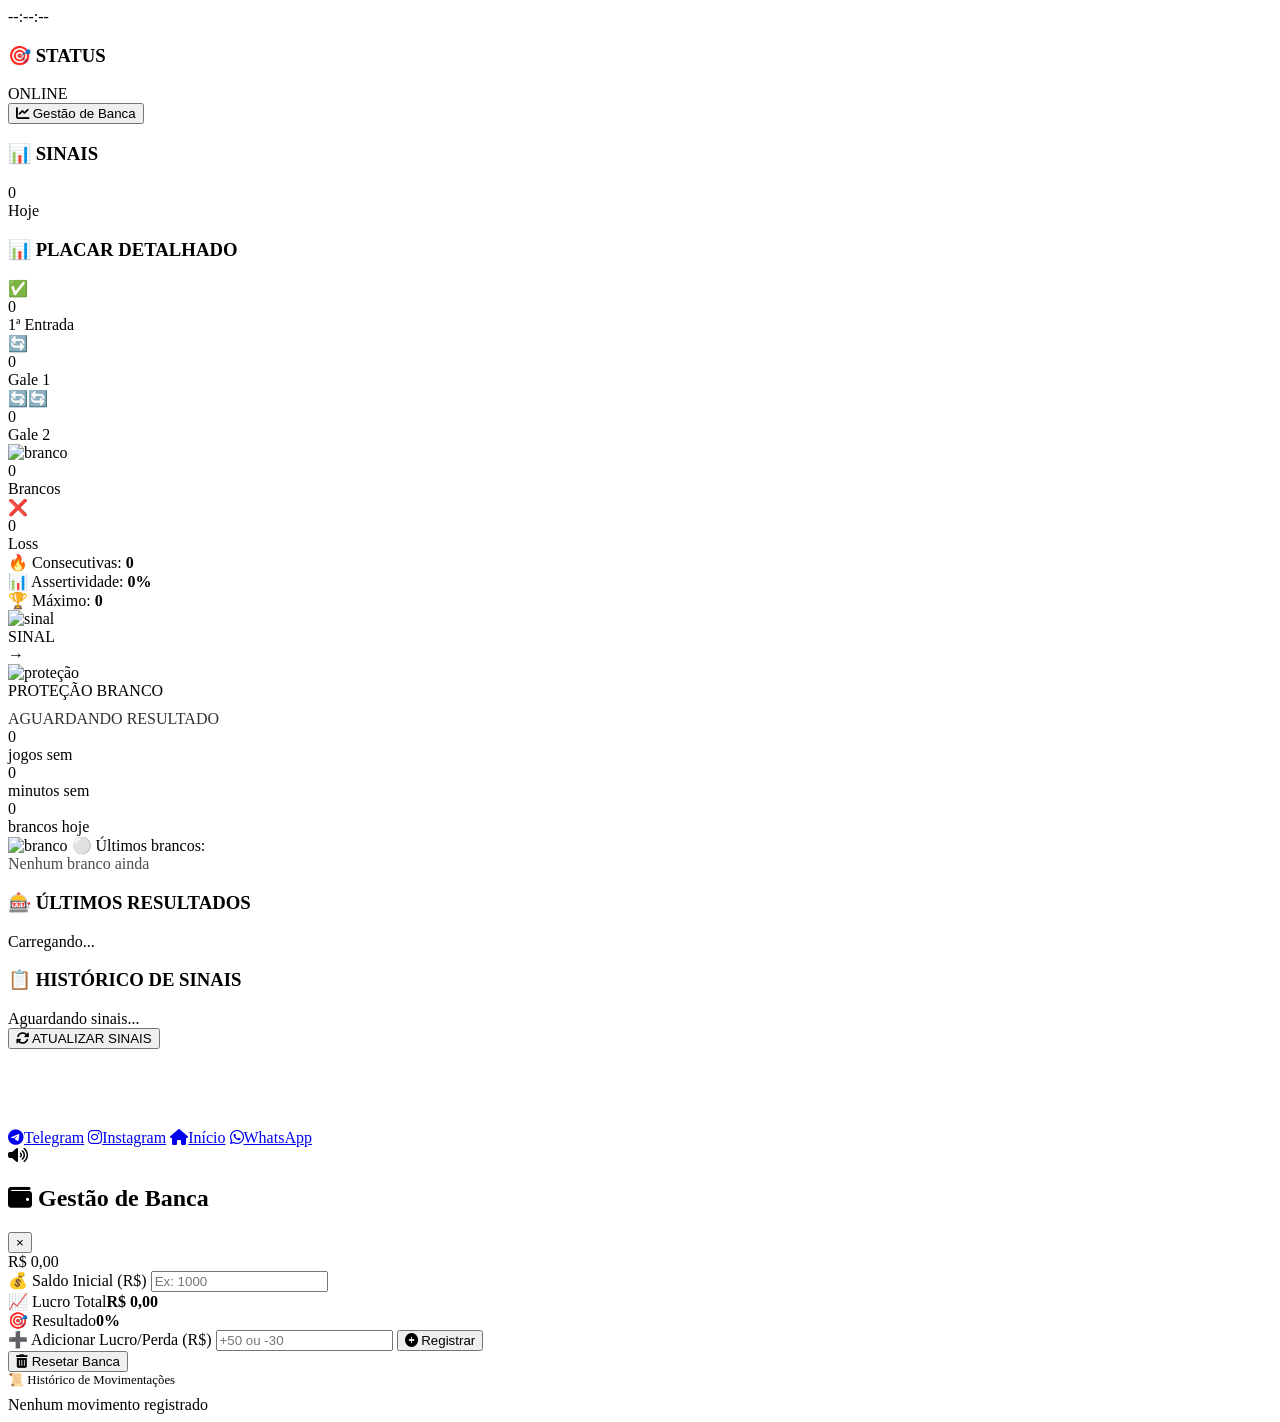
==== ia-hacker/index.html @ 33bff655 "Create   index.html" ====
<!DOCTYPE html>
<html lang="pt-BR">
<head>
    <meta charset="UTF-8">
    <meta name="viewport" content="width=device-width, initial-scale=1.0, user-scalable=no">
    <title>IA Hacker · TEMPO REAL · SINAL AVANÇADO</title>
    
    <!-- CSS -->
    <link rel="stylesheet" href="style.css">
    
    <!-- Font Awesome -->
    <link rel="stylesheet" href="https://cdnjs.cloudflare.com/ajax/libs/font-awesome/6.7.2/css/all.min.css">
</head>
<body>
    <div id="hacker-bg"></div>
    <div class="overlay"></div>
    
    <div class="hora-fixa"><span id="horaAtual">--:--:--</span></div>

    <div class="container">
        <div class="grid">
            <div class="card">
                <h3>🎯 STATUS</h3>
                <div class="card-value" id="statusRobo">ONLINE</div>
                <div><button class="status-btn" id="btnAbrirBanca"><i class="fas fa-chart-line"></i> Gestão de Banca</button></div>
            </div>
            <div class="card"><h3>📊 SINAIS</h3><div class="card-value" id="sinaisHoje">0</div><div>Hoje</div></div>
        </div>

        <div class="card">
            <h3>📊 PLACAR DETALHADO</h3>
            <div class="placar-grid">
                <div class="placar-item win-primeira"><div class="placar-emoji">✅</div><div class="placar-valor" id="placarWinPrimeira">0</div><div class="placar-label">1ª Entrada</div></div>
                <div class="placar-item win-gale1"><div class="placar-emoji">🔄</div><div class="placar-valor" id="placarWinGale1">0</div><div class="placar-label">Gale 1</div></div>
                <div class="placar-item win-gale2"><div class="placar-emoji">🔄🔄</div><div class="placar-valor" id="placarWinGale2">0</div><div class="placar-label">Gale 2</div></div>
                <div class="placar-item win-branco"><div class="placar-emoji"><img src="https://encrypted-tbn0.gstatic.com/images?q=tbn:ANd9GcRN6mRp1s5optIzPnjo7I4GwTEZnguJlAUzEWHEwJi0TUTUEAiBMEiVe7E&s=10" alt="branco"></div><div class="placar-valor" id="placarWinBranco">0</div><div class="placar-label">Brancos</div></div>
                <div class="placar-item loss"><div class="placar-emoji">❌</div><div class="placar-valor" id="placarLoss">0</div><div class="placar-label">Loss</div></div>
            </div>
            <div class="placar-stats">
                <div class="stat-item"><span>🔥 Consecutivas:</span> <strong id="placarConsecutivas">0</strong></div>
                <div class="stat-item"><span>📊 Assertividade:</span> <strong id="placarAssertividade">0%</strong></div>
                <div class="stat-item"><span>🏆 Máximo:</span> <strong id="placarMaximo">0</strong></div>
            </div>
        </div>

        <div class="sinal-container" id="sinalContainer">
            <div class="sinal-principal">
                <div class="logo-sinal-box">
                    <img class="logo-sinal-imagem" id="sinalLogo" src="" alt="sinal">
                    <div class="logo-sinal-label" id="sinalLabel">SINAL</div>
                </div>
                <div class="seta-direcao">→</div>
                <div class="logo-protecao-box">
                    <img class="logo-protecao-imagem" src="https://encrypted-tbn0.gstatic.com/images?q=tbn:ANd9GcRN6mRp1s5optIzPnjo7I4GwTEZnguJlAUzEWHEwJi0TUTUEAiBMEiVe7E&s=10" alt="proteção">
                    <div class="logo-protecao-label">PROTEÇÃO BRANCO</div>
                </div>
            </div>
            <div class="gale-status" id="galeStatus" style="display: none;"></div>
            <div id="sinalResultado" style="display: none;"><div class="sinal-resultado" id="resultadoTexto">---</div></div>
            <div style="margin-top: 10px; opacity: 0.8;" id="sinalStatusDisplay">AGUARDANDO RESULTADO</div>
        </div>

        <div class="contador-branco-container">
            <div class="contador-branco-principal">
                <div class="contador-item"><div class="contador-valor" id="contadorBrancoCasas">0</div><div class="contador-label">jogos sem</div></div>
                <div class="contador-item"><div class="contador-valor" id="contadorBrancoMinutos">0</div><div class="contador-label">minutos sem</div></div>
                <div class="contador-item"><div class="contador-valor" id="totalBrancosHoje">0</div><div class="contador-label">brancos hoje</div></div>
            </div>
            <div class="historico-branco">
                <div class="historico-branco-titulo"><img src="https://encrypted-tbn0.gstatic.com/images?q=tbn:ANd9GcRN6mRp1s5optIzPnjo7I4GwTEZnguJlAUzEWHEwJi0TUTUEAiBMEiVe7E&s=10" alt="branco"> ⚪️ Últimos brancos:</div>
                <div class="historico-branco-grid" id="historicoBrancos"><span style="opacity:0.7;">Nenhum branco ainda</span></div>
            </div>
        </div>

        <div class="card">
            <h3>🎰 ÚLTIMOS RESULTADOS</h3>
            <div id="resultados-grade" class="resultados-grade"><div class="loading">Carregando...</div></div>
        </div>

        <div class="card">
            <h3>📋 HISTÓRICO DE SINAIS</h3>
            <div id="historicoSinais" class="historico-sinais-container"><div class="loading">Aguardando sinais...</div></div>
        </div>

        <button class="btn" id="btnAtualizar"><i class="fas fa-sync-alt"></i> ATUALIZAR SINAIS</button>
        <div style="height: 80px;"></div>
    </div>

    <div class="navigation">
        <a href="https://t.me/Gusttavorellson" target="_blank" class="nav-button telegram"><i class="fab fa-telegram-plane"></i><span>Telegram</span></a>
        <a href="https://www.instagram.com/gusttas7ro" target="_blank" class="nav-button instagram"><i class="fab fa-instagram"></i><span>Instagram</span></a>
        <a href="#" class="nav-button home"><i class="fas fa-home"></i><span>Início</span></a>
        <a href="https://wa.me/5562998136026" target="_blank" class="nav-button whatsapp"><i class="fab fa-whatsapp"></i><span>WhatsApp</span></a>
    </div>

    <div class="sound-control" id="soundControl"><i class="fas fa-volume-up" id="soundIcon"></i></div>

    <div id="modalBanca" class="modal-banca">
        <div class="modal-content">
            <div class="modal-header">
                <h2><i class="fas fa-wallet"></i> Gestão de Banca</h2>
                <button class="modal-close" id="fecharModal">&times;</button>
            </div>
            <div class="banca-valor" id="bancaAtualDisplay">R$ 0,00</div>
            <div class="banca-input-group">
                <label>💰 Saldo Inicial (R$)</label>
                <input type="number" id="bancaInicial" placeholder="Ex: 1000" step="0.01">
            </div>
            <div class="banca-stats">
                <div class="banca-card-small"><span>📈 Lucro Total</span><strong id="lucroTotal">R$ 0,00</strong></div>
                <div class="banca-card-small"><span>🎯 Resultado</span><strong id="resultadoTotal">0%</strong></div>
            </div>
            <div class="banca-input-group">
                <label>➕ Adicionar Lucro/Perda (R$)</label>
                <input type="number" id="valorMovimento" placeholder="+50 ou -30" step="0.01">
                <button class="btn-banca" id="btnAdicionarMovimento"><i class="fas fa-plus-circle"></i> Registrar</button>
            </div>
            <div class="banca-input-group">
                <button class="btn-banca btn-banca-danger" id="btnResetarBanca"><i class="fas fa-trash-alt"></i> Resetar Banca</button>
            </div>
            <div class="historico-lucro">
                <div style="font-size:0.8em; margin-bottom:8px;">📜 Histórico de Movimentações</div>
                <div id="historicoMovimentos">Nenhum movimento registrado</div>
            </div>
        </div>
    </div>

    <!-- JavaScript -->
    <script src="script.js"></script>
</body>
</html>
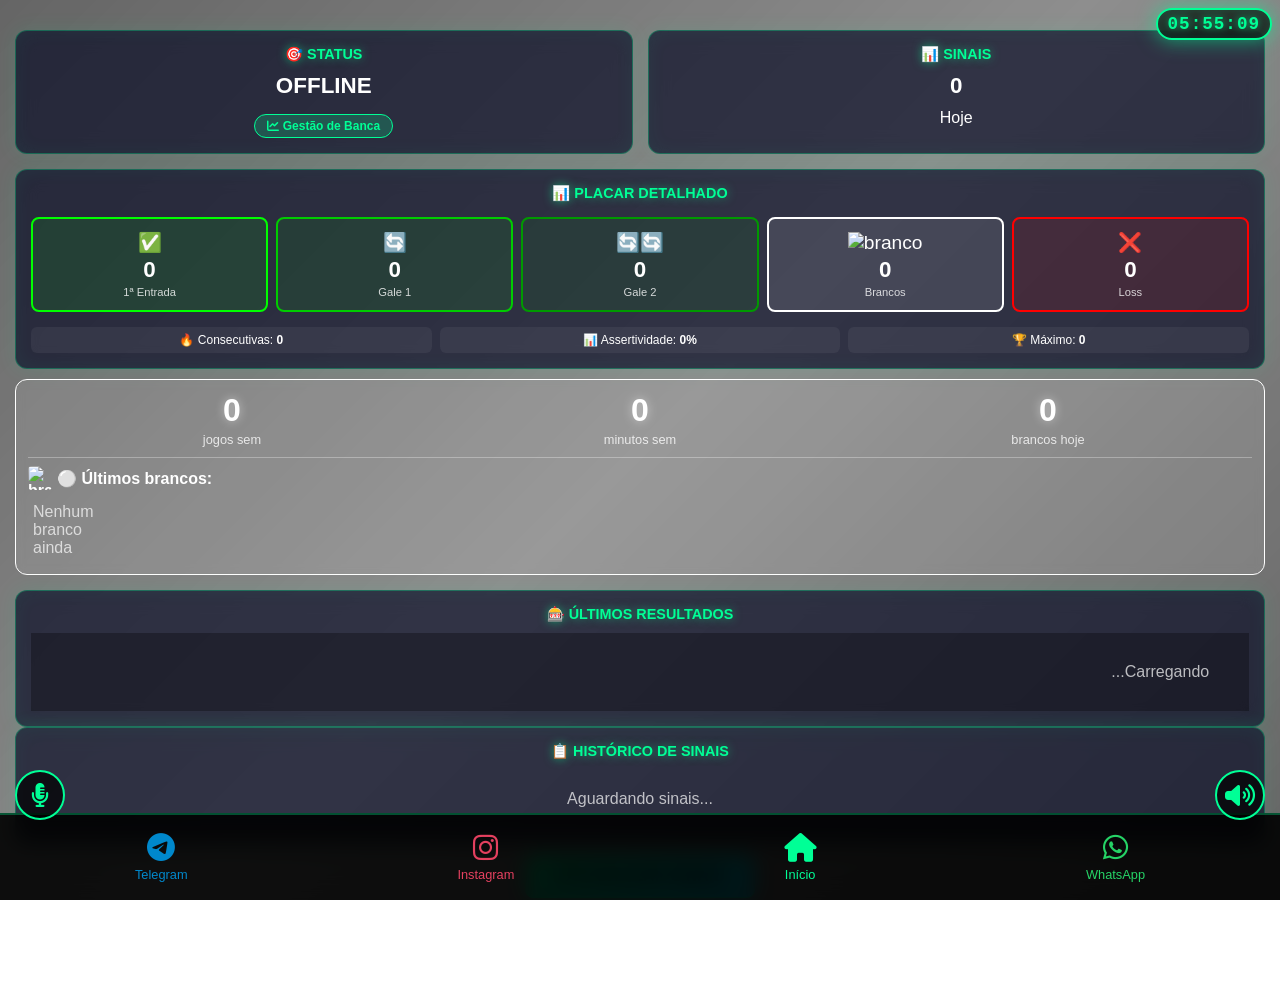
==== commit 6a47546c: "Update image source for win-branco item" ====
--- a/ia-hacker/index.html
+++ b/ia-hacker/index.html
@@ -33,7 +33,7 @@
                 <div class="placar-item win-primeira"><div class="placar-emoji">✅</div><div class="placar-valor" id="placarWinPrimeira">0</div><div class="placar-label">1ª Entrada</div></div>
                 <div class="placar-item win-gale1"><div class="placar-emoji">🔄</div><div class="placar-valor" id="placarWinGale1">0</div><div class="placar-label">Gale 1</div></div>
                 <div class="placar-item win-gale2"><div class="placar-emoji">🔄🔄</div><div class="placar-valor" id="placarWinGale2">0</div><div class="placar-label">Gale 2</div></div>
-                <div class="placar-item win-branco"><div class="placar-emoji"><img src="https://encrypted-tbn0.gstatic.com/images?q=tbn:ANd9GcRN6mRp1s5optIzPnjo7I4GwTEZnguJlAUzEWHEwJi0TUTUEAiBMEiVe7E&s=10" alt="branco"></div><div class="placar-valor" id="placarWinBranco">0</div><div class="placar-label">Brancos</div></div>
+                <div class="placar-item win-branco"><div class="placar-emoji"><img src="https://jonbet.bet.br/images/roulette/green-0.svg" alt="branco"></div><div class="placar-valor" id="placarWinBranco">0</div><div class="placar-label">Brancos</div></div>
                 <div class="placar-item loss"><div class="placar-emoji">❌</div><div class="placar-valor" id="placarLoss">0</div><div class="placar-label">Loss</div></div>
             </div>
             <div class="placar-stats">
--- a/ia-hacker/style.css
+++ b/ia-hacker/style.css
@@ -0,0 +1,668 @@
+* {
+    margin: 0;
+    padding: 0;
+    box-sizing: border-box;
+}
+
+body {
+    font-family: 'Segoe UI', Arial, sans-serif;
+    color: white;
+    min-height: 100vh;
+    padding: 0;
+    position: relative;
+}
+
+#hacker-bg {
+    position: fixed;
+    top: 0;
+    left: 0;
+    width: 100vw;
+    height: 100vh;
+    z-index: -2;
+    pointer-events: none;
+    background-image: url('https://media.istockphoto.com/id/178786888/pt/foto/nova-unidade-monet%C3%A1ria-brasileira.jpg?s=612x612&w=0&k=20&c=qmkWAlPvs76jXYzCjbH-syVuvdex8W2YyfTCxw7WeUg=');
+    background-size: cover;
+    background-position: center;
+    background-repeat: no-repeat;
+    background-attachment: fixed;
+    overflow: hidden;
+}
+
+#hacker-bg::before {
+    content: '';
+    position: absolute;
+    top: 0;
+    left: 0;
+    width: 100%;
+    height: 100%;
+    background: linear-gradient(135deg, rgba(0, 0, 0, 0.5) 0%, rgba(0, 0, 0, 0.3) 50%, rgba(0, 0, 0, 0.5) 100%);
+    pointer-events: none;
+}
+
+.overlay {
+    position: fixed;
+    top: 0;
+    left: 0;
+    width: 100vw;
+    height: 100vh;
+    background: rgba(0, 0, 0, 0.2);
+    z-index: -1;
+    backdrop-filter: blur(0.5px);
+}
+
+.container {
+    max-width: 100%;
+    margin: 0;
+    padding: 15px;
+    position: relative;
+    z-index: 1;
+    background: transparent;
+}
+
+.hora-fixa {
+    position: fixed;
+    top: 8px;
+    right: 8px;
+    background: rgba(0, 0, 0, 0.7);
+    backdrop-filter: blur(10px);
+    padding: 4px 10px;
+    border-radius: 30px;
+    border: 2px solid #00ff96;
+    color: #00ff96;
+    font-weight: 800;
+    font-size: 1.1em;
+    z-index: 100;
+    box-shadow: 0 0 20px rgba(0, 255, 150, 0.6), inset 0 0 10px rgba(0, 255, 150, 0.2);
+    font-family: 'Courier New', monospace;
+    letter-spacing: 1px;
+    display: inline-block;
+    text-shadow: 0 0 10px rgba(0, 255, 150, 0.8);
+}
+
+.grid {
+    display: grid;
+    grid-template-columns: repeat(2, 1fr);
+    gap: 15px;
+    margin: 15px 0;
+}
+
+.card {
+    background: rgba(10, 14, 39, 0.7);
+    backdrop-filter: blur(10px);
+    border-radius: 12px;
+    padding: 15px;
+    text-align: center;
+    border: 1px solid rgba(0, 255, 150, 0.3);
+    box-shadow: 0 0 20px rgba(0, 255, 150, 0.1), inset 0 0 20px rgba(0, 255, 150, 0.05);
+}
+
+.card h3 {
+    color: #00ff96;
+    margin-bottom: 10px;
+    font-size: 0.9em;
+    text-shadow: 0 0 10px rgba(0, 255, 150, 0.5);
+}
+
+.card-value {
+    font-size: 1.4em;
+    font-weight: bold;
+    margin: 10px 0;
+}
+
+.status-btn {
+    background: rgba(0, 255, 150, 0.2);
+    border: 1px solid #00ff96;
+    border-radius: 20px;
+    padding: 4px 12px;
+    font-size: 0.75em;
+    font-weight: bold;
+    color: #00ff96;
+    cursor: pointer;
+    transition: all 0.2s;
+    margin-top: 5px;
+    display: inline-block;
+}
+
+.status-btn:hover {
+    background: rgba(0, 255, 150, 0.5);
+    transform: scale(1.02);
+}
+
+.placar-grid {
+    display: grid;
+    grid-template-columns: repeat(5, 1fr);
+    gap: 8px;
+    margin: 15px 0;
+}
+
+.placar-item {
+    text-align: center;
+    padding: 12px 5px;
+    border-radius: 8px;
+    background: rgba(255,255,255,0.05);
+}
+
+.placar-item.win-primeira { border: 2px solid #00ff00; background: rgba(0, 255, 0, 0.1); }
+.placar-item.win-gale1 { border: 2px solid #00cc00; background: rgba(0, 204, 0, 0.1); }
+.placar-item.win-gale2 { border: 2px solid #009900; background: rgba(0, 153, 0, 0.1); }
+.placar-item.win-branco { border: 2px solid #ffffff; background: rgba(255, 255, 255, 0.1); }
+.placar-item.loss { border: 2px solid #ff0000; background: rgba(255, 0, 0, 0.1); }
+
+.placar-emoji { font-size: 1.2em; margin-bottom: 3px; }
+.placar-emoji img { width: 24px; height: 24px; object-fit: contain; vertical-align: middle; }
+.placar-valor { font-size: 1.4em; font-weight: bold; margin: 3px 0; }
+.placar-label { font-size: 0.7em; opacity: 0.8; }
+
+.placar-stats {
+    display: grid;
+    grid-template-columns: repeat(3, 1fr);
+    gap: 8px;
+    margin-top: 10px;
+}
+
+.stat-item {
+    text-align: center;
+    padding: 6px;
+    background: rgba(255,255,255,0.05);
+    border-radius: 6px;
+    font-size: 0.75em;
+}
+
+.sinal-container {
+    background: rgba(0, 0, 0, 0.75);
+    backdrop-filter: blur(10px);
+    border: 2px solid #00ff96;
+    border-radius: 20px;
+    padding: 25px 20px;
+    margin: 15px 0;
+    text-align: center;
+    display: none;
+    animation: sinalPulse 2s infinite;
+    box-shadow: 0 0 30px rgba(0, 255, 150, 0.3);
+}
+
+.sinal-ativo { display: block; }
+
+.sinal-principal {
+    display: flex;
+    align-items: center;
+    justify-content: center;
+    gap: 30px;
+    margin: 15px 0;
+    flex-wrap: wrap;
+}
+
+.logo-sinal-box {
+    display: flex;
+    flex-direction: column;
+    align-items: center;
+    justify-content: center;
+    gap: 10px;
+    flex: 1;
+    text-align: center;
+}
+
+.logo-sinal-imagem {
+    width: 100px;
+    height: 100px;
+    object-fit: contain;
+    filter: drop-shadow(0 0 10px rgba(0,255,150,0.5));
+    background: transparent;
+    display: block;
+    margin: 0 auto;
+}
+
+.logo-sinal-label {
+    font-size: 1.1em;
+    font-weight: bold;
+    color: #00ff96;
+    text-transform: uppercase;
+    letter-spacing: 1px;
+    text-align: center;
+}
+
+.seta-direcao {
+    font-size: 2.5em;
+    color: #ffaa00;
+    font-weight: bold;
+    text-shadow: 0 0 10px #ffaa00;
+    animation: setaPisca 1s ease-in-out infinite;
+    text-align: center;
+}
+
+.logo-protecao-box {
+    display: flex;
+    flex-direction: column;
+    align-items: center;
+    justify-content: center;
+    gap: 10px;
+    flex: 1;
+    text-align: center;
+}
+
+.logo-protecao-imagem {
+    width: 100px;
+    height: 100px;
+    object-fit: contain;
+    background: transparent;
+    filter: drop-shadow(0 0 10px rgba(255,170,0,0.5));
+    display: block;
+    margin: 0 auto;
+}
+
+.logo-protecao-label {
+    font-size: 0.9em;
+    font-weight: bold;
+    color: #ffaa00;
+    background: rgba(0,0,0,0.5);
+    padding: 4px 12px;
+    border-radius: 20px;
+    text-align: center;
+    display: inline-block;
+}
+
+@keyframes setaPisca {
+    0%, 100% { opacity: 0.6; transform: translateX(0); }
+    50% { opacity: 1; transform: translateX(8px); }
+}
+
+@keyframes sinalPulse {
+    0% { box-shadow: 0 0 20px rgba(0, 255, 0, 0.5); }
+    50% { box-shadow: 0 0 40px rgba(0, 255, 0, 0.8); }
+    100% { box-shadow: 0 0 20px rgba(0, 255, 0, 0.5); }
+}
+
+.gale-status {
+    font-size: 1.2em;
+    margin: 10px 0;
+    padding: 10px 20px;
+    border-radius: 10px;
+    display: inline-block;
+    font-weight: bold;
+}
+
+.gale-primeira { background: #ffaa00; color: #000; box-shadow: 0 0 20px #ffaa00; }
+.gale-segunda { background: #ff4444; color: #fff; box-shadow: 0 0 20px #ff0000; animation: galePerigo 1s infinite; }
+
+@keyframes galePerigo {
+    0% { transform: scale(1); }
+    50% { transform: scale(1.05); }
+    100% { transform: scale(1); }
+}
+
+.contador-branco-container {
+    background: rgba(255, 255, 255, 0.1);
+    backdrop-filter: blur(5px);
+    border-radius: 12px;
+    padding: 12px;
+    margin: 10px 0 15px 0;
+    border: 1px solid #ffffff;
+}
+
+.contador-branco-principal {
+    display: flex;
+    justify-content: space-around;
+    align-items: center;
+    text-align: center;
+}
+
+.contador-item {
+    flex: 1;
+}
+
+.contador-valor {
+    font-size: 2em;
+    font-weight: bold;
+    color: #ffffff;
+    text-shadow: 0 0 10px rgba(255,255,255,0.5);
+}
+
+.contador-label {
+    font-size: 0.8em;
+    opacity: 0.8;
+    margin-top: 3px;
+}
+
+.historico-branco {
+    margin-top: 10px;
+    padding-top: 8px;
+    border-top: 1px solid rgba(255,255,255,0.3);
+}
+
+.historico-branco-titulo {
+    color: #ffffff;
+    font-weight: bold;
+    margin-bottom: 8px;
+    font-size: 1em;
+    display: flex;
+    align-items: center;
+    gap: 5px;
+}
+
+.historico-branco-titulo img {
+    width: 24px;
+    height: 24px;
+    object-fit: contain;
+    border-radius: 4px;
+}
+
+.historico-branco-grid {
+    display: grid;
+    grid-template-columns: repeat(auto-fill, minmax(60px, 1fr));
+    gap: 8px;
+    max-height: 200px;
+    overflow-y: auto;
+    padding: 5px;
+}
+
+.branco-card {
+    background: rgba(255,255,255,0.15);
+    border-radius: 8px;
+    padding: 6px 4px;
+    display: flex;
+    flex-direction: column;
+    align-items: center;
+    gap: 4px;
+    border: 1px solid rgba(255,255,255,0.3);
+}
+
+.branco-card img {
+    width: 28px;
+    height: 28px;
+    object-fit: contain;
+    border-radius: 4px;
+}
+
+.branco-card span {
+    font-size: 0.75em;
+    color: white;
+    font-weight: bold;
+}
+
+.resultados-grade {
+    display: grid;
+    grid-template-columns: repeat(7, 1fr);
+    gap: 6px;
+    padding: 10px 5px;
+    background: rgba(0,0,0,0.3);
+    border-radius: 0;
+    max-height: 600px;
+    overflow-y: auto;
+    width: 100%;
+    direction: rtl;
+}
+
+.resultado-container { 
+    display: flex; 
+    flex-direction: column; 
+    align-items: center; 
+    gap: 3px;
+    width: 100%;
+    direction: ltr;
+}
+
+.resultado-quadrado {
+    display: inline-flex;
+    align-items: center;
+    justify-content: center;
+    width: 100%;
+    aspect-ratio: 1;
+    border-radius: 8px;
+    font-weight: bold;
+    font-size: 0.9em;
+    background-size: cover;
+    background-position: center;
+    background-repeat: no-repeat;
+}
+
+.resultado-hora { 
+    font-size: 0.65em; 
+    color: #999; 
+    font-weight: bold; 
+    background: rgba(255,255,255,0.05); 
+    padding: 2px; 
+    border-radius: 3px; 
+    width: 100%; 
+    text-align: center;
+}
+
+.resultado-quadrado.red { background-image: url('https://blaze.bet.br/images/roulette/red-0.svg'); color: white; }
+.resultado-quadrado.black { background-image: url('https://blaze.bet.br/images/roulette/black-0.svg'); color: white; }
+.resultado-quadrado.white { background: #f8f9fa; color: #333; border: 2px solid #999; display: flex; align-items: center; justify-content: center; }
+.resultado-quadrado.white img { width: 80%; height: 80%; object-fit: contain; }
+
+.btn {
+    background: linear-gradient(135deg, #00ff96 0%, #00d4ff 100%);
+    color: #000;
+    border: 1px solid #00ff96;
+    padding: 12px 30px;
+    border-radius: 8px;
+    font-size: 1em;
+    font-weight: bold;
+    cursor: pointer;
+    margin: 10px auto;
+    display: block;
+    transition: all 0.3s;
+}
+
+.btn:hover { transform: translateY(-2px); box-shadow: 0 0 30px rgba(0, 255, 150, 0.8); }
+
+.loading { text-align: center; padding: 20px; opacity: 0.7; }
+
+.historico-item {
+    background: rgba(255,255,255,0.08);
+    padding: 12px;
+    margin: 8px 0;
+    border-radius: 10px;
+    border-left: 4px solid #333;
+}
+
+.historico-resultado { display: flex; align-items: center; gap: 10px; }
+
+.cor-sinal { width: 40px; height: 40px; border-radius: 6px; display: flex; align-items: center; justify-content: center; background-size: cover; background-position: center; background-color: transparent; }
+.cor-sinal.preto { background-image: url('https://blaze.bet.br/images/roulette/black-0.svg'); background-color: transparent; }
+.cor-sinal.vermelho { background-image: url('https://blaze.bet.br/images/roulette/red-0.svg'); background-color: transparent; }
+.cor-sinal.branco { background: #f8f9fa; border: 2px solid #aaa; background-color: transparent; }
+.cor-sinal.branco img { width: 70%; height: 70%; object-fit: contain; }
+
+.sinal-resultado { font-size: 1.3em; font-weight: bold; padding: 8px 15px; border-radius: 20px; display: inline-block; }
+.resultado-win { background: #00ff00; color: black; }
+.resultado-loss { background: #ff0000; color: white; }
+.resultado-win-branco { background: linear-gradient(135deg, #ffffff, #f0f0f0); color: #000000; border: 2px solid #ffaa00; }
+
+.historico-data {
+    font-size: 0.7em;
+    opacity: 0.7;
+    margin-bottom: 5px;
+    font-family: monospace;
+}
+
+.navigation {
+    position: fixed;
+    bottom: 0;
+    left: 0;
+    right: 0;
+    display: flex;
+    justify-content: space-around;
+    background: rgba(0, 0, 0, 0.9);
+    backdrop-filter: blur(10px);
+    border-top: 2px solid rgba(0, 255, 150, 0.3);
+    z-index: 50;
+    padding: 10px 0;
+}
+
+.nav-button {
+    display: flex;
+    flex-direction: column;
+    align-items: center;
+    justify-content: center;
+    gap: 5px;
+    text-decoration: none;
+    color: white;
+    transition: all 0.3s;
+    padding: 8px 15px;
+    border-radius: 8px;
+}
+
+.nav-button i { font-size: 1.8em; }
+.nav-button span { font-size: 0.8em; }
+.nav-button.telegram { color: #0088cc; }
+.nav-button.instagram { color: #E4405F; }
+.nav-button.home { color: #00ff96; }
+.nav-button.whatsapp { color: #25D366; }
+
+.sound-control {
+    position: fixed;
+    bottom: 80px;
+    right: 15px;
+    background: rgba(0,0,0,0.7);
+    border-radius: 50%;
+    width: 50px;
+    height: 50px;
+    display: flex;
+    align-items: center;
+    justify-content: center;
+    cursor: pointer;
+    z-index: 100;
+    border: 2px solid #00ff96;
+}
+.sound-control i { font-size: 1.5em; color: #00ff96; }
+
+.voice-control {
+    position: fixed;
+    bottom: 80px;
+    left: 15px;
+    background: rgba(0,0,0,0.7);
+    border-radius: 50%;
+    width: 50px;
+    height: 50px;
+    display: flex;
+    align-items: center;
+    justify-content: center;
+    cursor: pointer;
+    z-index: 100;
+    border: 2px solid #ffaa00;
+}
+.voice-control i { font-size: 1.5em; color: #ffaa00; }
+.voice-control.active {
+    border: 2px solid #00ff96;
+    animation: voicePulse 1s infinite;
+}
+.voice-control.active i { color: #00ff96; }
+@keyframes voicePulse {
+    0% { box-shadow: 0 0 0 0 rgba(0, 255, 150, 0.7); }
+    70% { box-shadow: 0 0 0 10px rgba(0, 255, 150, 0); }
+    100% { box-shadow: 0 0 0 0 rgba(0, 255, 150, 0); }
+}
+
+.modal-banca {
+    display: none;
+    position: fixed;
+    top: 0;
+    left: 0;
+    width: 100%;
+    height: 100%;
+    background: rgba(0,0,0,0.85);
+    backdrop-filter: blur(8px);
+    z-index: 2000;
+    justify-content: center;
+    align-items: center;
+}
+.modal-banca.active { display: flex; }
+.modal-content {
+    background: linear-gradient(135deg, #0a0e1f, #0c1225);
+    border: 2px solid #00ff96;
+    border-radius: 24px;
+    padding: 20px;
+    width: 90%;
+    max-width: 500px;
+    max-height: 85vh;
+    overflow-y: auto;
+    box-shadow: 0 0 50px rgba(0,255,150,0.3);
+}
+.modal-header {
+    display: flex;
+    justify-content: space-between;
+    align-items: center;
+    border-bottom: 1px solid #00ff96;
+    padding-bottom: 12px;
+    margin-bottom: 20px;
+}
+.modal-header h2 { color: #00ff96; font-size: 1.3em; }
+.modal-close {
+    background: none;
+    border: none;
+    color: white;
+    font-size: 1.8em;
+    cursor: pointer;
+    transition: 0.2s;
+}
+.modal-close:hover { color: #ff4444; transform: scale(1.1); }
+.banca-input-group { margin: 15px 0; }
+.banca-input-group label {
+    display: block;
+    color: #ccc;
+    font-size: 0.8em;
+    margin-bottom: 5px;
+}
+.banca-input-group input {
+    width: 100%;
+    padding: 10px;
+    border-radius: 8px;
+    background: rgba(255,255,255,0.1);
+    border: 1px solid #00ff96;
+    color: white;
+    font-size: 1em;
+}
+.banca-valor {
+    font-size: 2em;
+    font-weight: bold;
+    color: #00ff96;
+    text-align: center;
+    margin: 15px 0;
+}
+.banca-stats {
+    display: grid;
+    grid-template-columns: 1fr 1fr;
+    gap: 12px;
+    margin: 15px 0;
+}
+.banca-card-small {
+    background: rgba(0,0,0,0.5);
+    border-radius: 12px;
+    padding: 12px;
+    text-align: center;
+}
+.banca-card-small span:first-child { font-size: 0.7em; opacity: 0.7; }
+.banca-card-small strong { display: block; font-size: 1.3em; margin-top: 5px; }
+.btn-banca {
+    background: linear-gradient(135deg, #00ff96, #00cc77);
+    border: none;
+    padding: 10px;
+    border-radius: 8px;
+    font-weight: bold;
+    cursor: pointer;
+    margin-top: 10px;
+    width: 100%;
+}
+.btn-banca-danger { background: linear-gradient(135deg, #ff4444, #cc0000); }
+.historico-lucro {
+    max-height: 200px;
+    overflow-y: auto;
+    margin-top: 15px;
+    border-top: 1px solid rgba(255,255,255,0.2);
+    padding-top: 10px;
+}
+.historico-lucro-item {
+    font-size: 0.75em;
+    padding: 5px;
+    border-bottom: 1px solid rgba(255,255,255,0.1);
+}
+.lucro-positivo { color: #00ff96; }
+.lucro-negativo { color: #ff6666; }
+
+@media (max-width: 768px) {
+    .logo-sinal-imagem, .logo-protecao-imagem { width: 70px; height: 70px; }
+    .seta-direcao { font-size: 1.8em; }
+    .sinal-principal { gap: 15px; }
+}
